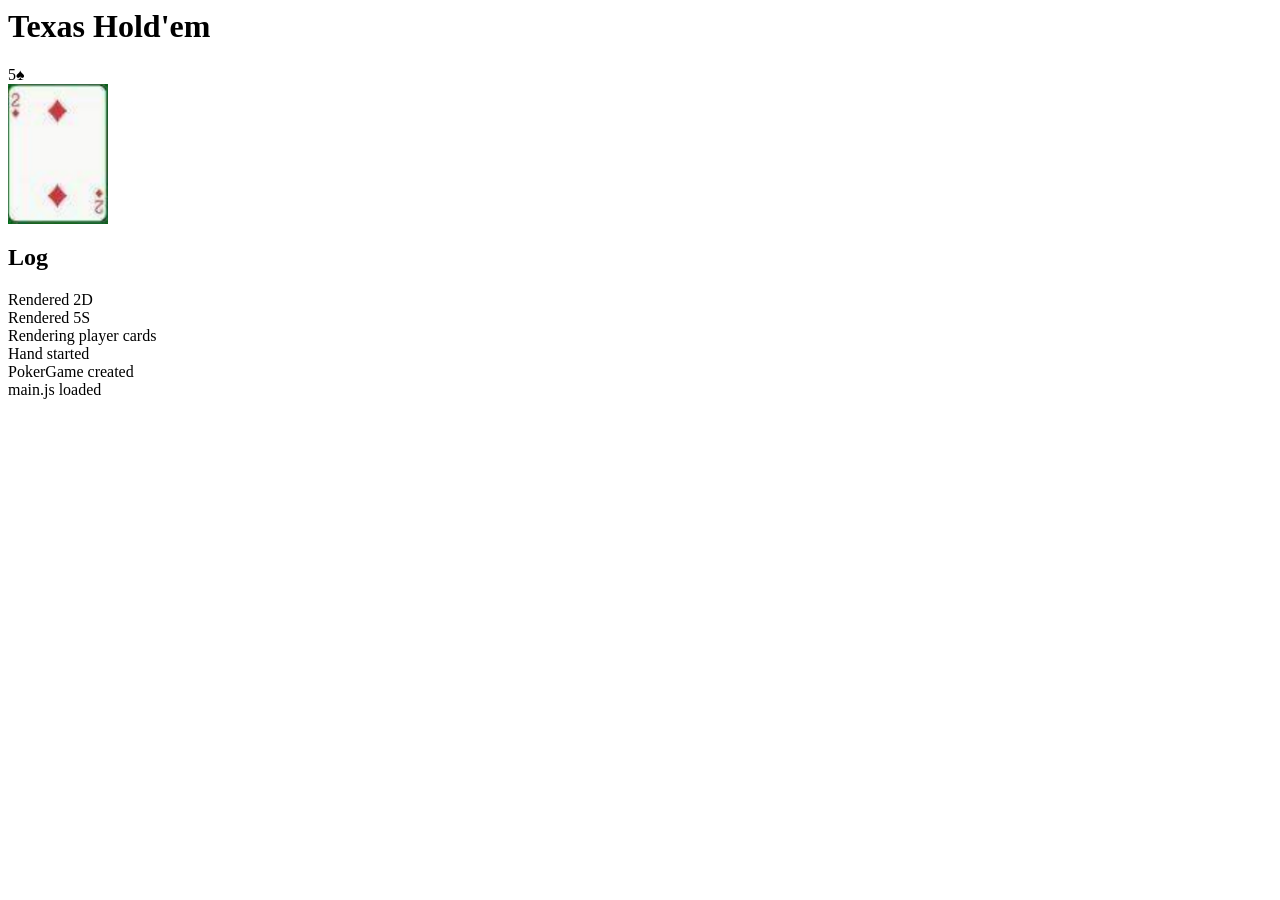
==== index.html @ 51888c22 "Add files via upload" ====
<body>

    <h1>Texas Hold'em</h1>

    <div id="table">

        <div id="community-cards"></div>

        <div id="player-area"></div>

    </div>

    <h2>Log</h2>

    <div id="log"></div>

    <script type="module" src="js/main.js"></script>

</body>
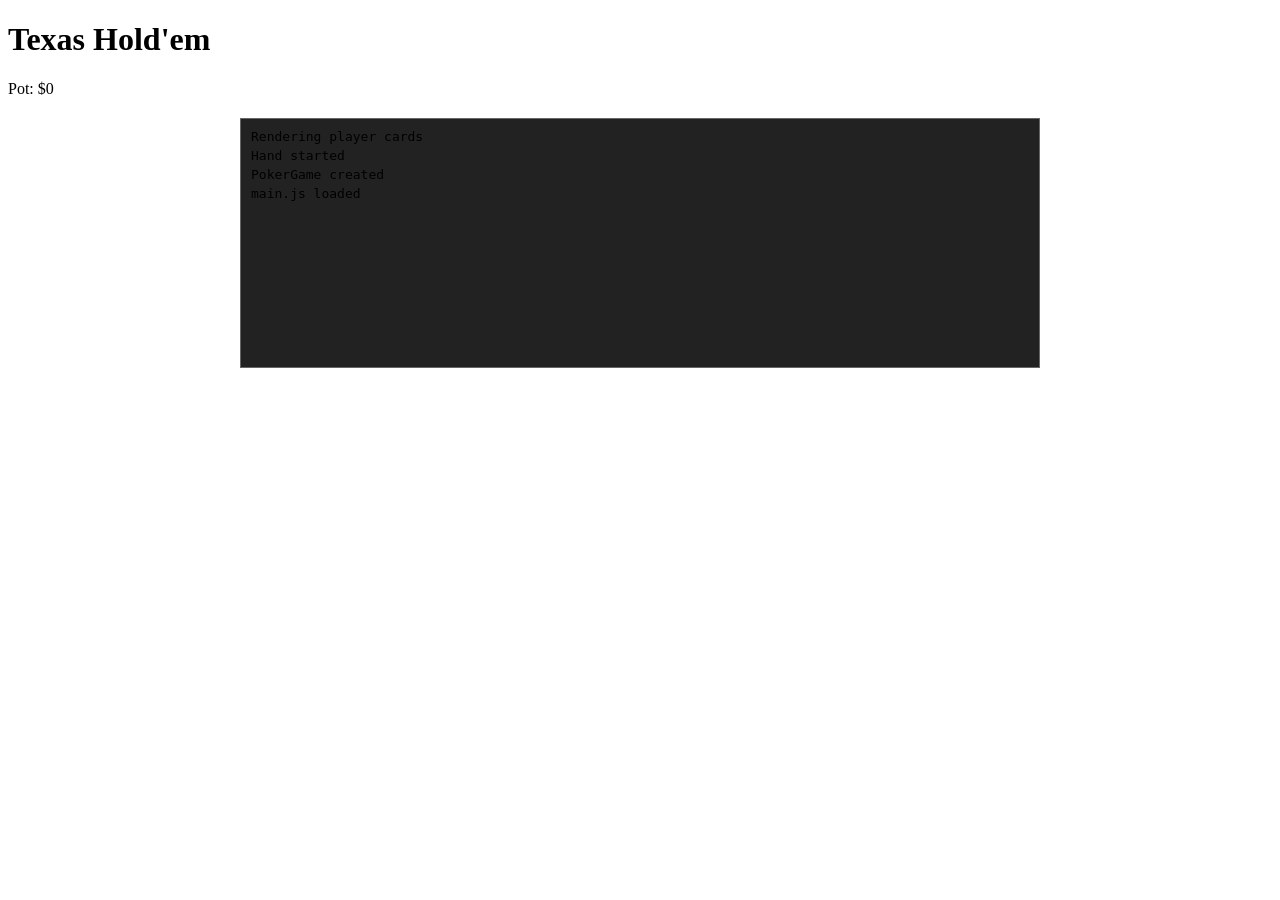
==== commit fca0bc41: "Update index.html" ====
--- a/index.html
+++ b/index.html
@@ -1,19 +1,45 @@
+<!DOCTYPE html>
+<html lang="en">
+<head>
+    <meta charset="UTF-8">
+    <meta name="viewport" content="width=device-width, initial-scale=1.0">
+    <title>Texas Hold'em</title>
+
+    <link rel="stylesheet" href="css/style.css">
+</head>
 <body>
 
     <h1>Texas Hold'em</h1>
 
     <div id="table">
 
-        <div id="community-cards"></div>
+        <div id="top-seat"></div>
 
-        <div id="player-area"></div>
+        <div id="middle-row">
+
+            <div id="left-seat"></div>
+
+            <div id="board-area">
+
+                <div id="pot">
+                    Pot: $0
+                </div>
+
+                <div id="community-cards"></div>
+
+            </div>
+
+            <div id="right-seat"></div>
+
+        </div>
+
+        <div id="player-seat"></div>
 
     </div>
-
-    <h2>Log</h2>
 
     <div id="log"></div>
 
     <script type="module" src="js/main.js"></script>
 
-</body>+</body>
+</html>
--- a/css/style.css
+++ b/css/style.css
@@ -0,0 +1,26 @@
+#log {
+
+    width: 800px;
+    margin: 20px auto;
+
+    background: #222;
+
+    border: 1px solid #666;
+
+    height: 250px;
+
+    overflow-y: auto;
+
+    text-align: left;
+
+    padding: 10px;
+
+    box-sizing: border-box;
+}
+
+#log div {
+
+    margin-bottom: 4px;
+
+    font-family: monospace;
+}
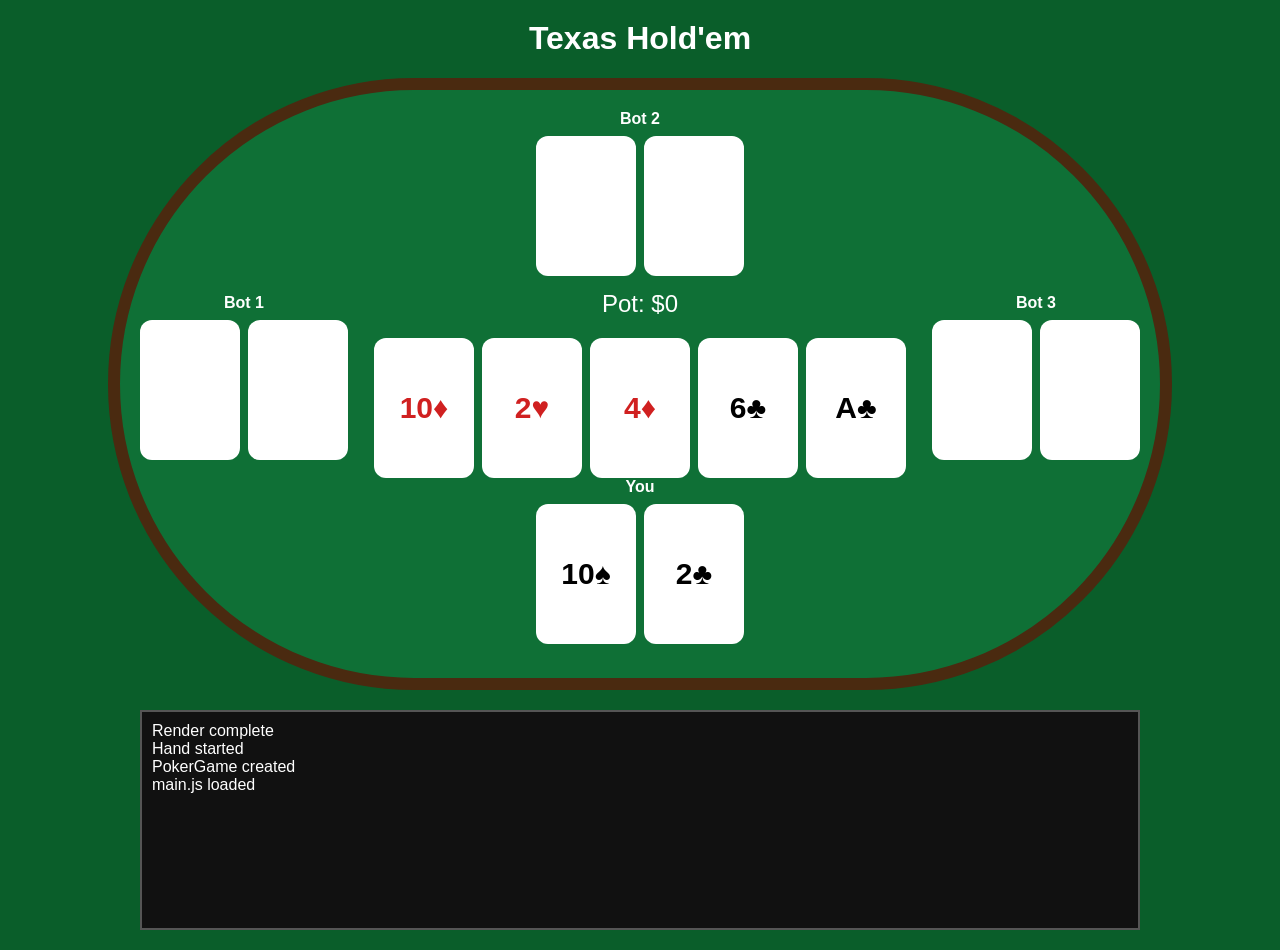
==== commit 8658eae0: "Update index.html" ====
--- a/index.html
+++ b/index.html
@@ -22,10 +22,12 @@
             <div id="board-area">
 
                 <div id="pot">
-                    Pot: $0
+                    POT
                 </div>
 
                 <div id="community-cards"></div>
+
+                <div id="chip-tray"></div>
 
             </div>
 
--- a/css/style.css
+++ b/css/style.css
@@ -1,15 +1,104 @@
+body {
+    margin: 0;
+    background: #0a5e2a;
+    color: white;
+    font-family: Arial, sans-serif;
+    text-align: center;
+}
+
+h1 {
+    margin-top: 20px;
+}
+
+#table {
+
+    width: 1000px;
+    margin: auto;
+
+    padding: 20px;
+
+    background: #0f7036;
+
+    border: 12px solid #4a2a10;
+
+    border-radius: 400px;
+}
+
+#top-seat,
+#left-seat,
+#right-seat,
+#player-seat {
+    min-height: 180px;
+}
+
+#middle-row {
+    display: flex;
+    justify-content: space-between;
+    align-items: center;
+}
+
+.player-name {
+    font-weight: bold;
+    margin-bottom: 8px;
+}
+
+.cards {
+    display: flex;
+    justify-content: center;
+    gap: 8px;
+}
+
+.card {
+
+    width: 100px;
+    height: 140px;
+
+    background: white;
+
+    border-radius: 12px;
+
+    display: flex;
+    align-items: center;
+    justify-content: center;
+
+    font-size: 30px;
+    font-weight: bold;
+}
+
+.red {
+    color: #d02020;
+}
+
+.black {
+    color: black;
+}
+
+#community-cards {
+
+    display: flex;
+    gap: 8px;
+    justify-content: center;
+
+    margin-top: 20px;
+}
+
+#pot {
+    font-size: 24px;
+    margin-bottom: 15px;
+}
+
 #log {
 
-    width: 800px;
+    width: 1000px;
+    height: 220px;
+
+    overflow-y: auto;
+
     margin: 20px auto;
 
-    background: #222;
+    background: #111;
 
-    border: 1px solid #666;
-
-    height: 250px;
-
-    overflow-y: auto;
+    border: 2px solid #555;
 
     text-align: left;
 
@@ -17,10 +106,3 @@
 
     box-sizing: border-box;
 }
-
-#log div {
-
-    margin-bottom: 4px;
-
-    font-family: monospace;
-}
